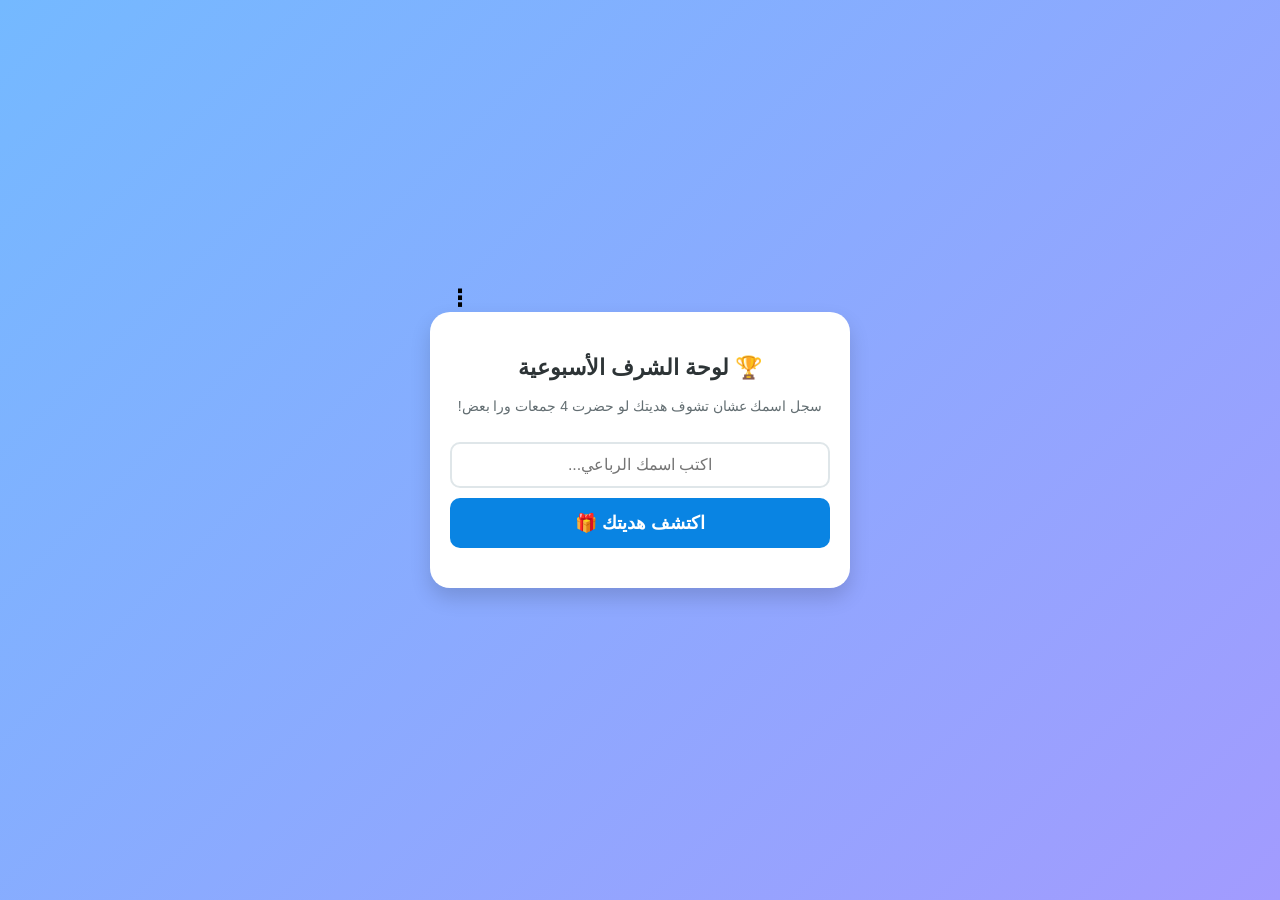
==== index.html @ 411323f8 "ييي" ====
<!DOCTYPE html>
<html lang="ar" dir="rtl">
<head>
    <meta charset="UTF-8">
    <meta name="viewport" content="width=device-width, initial-scale=1.0">
    <title>مفاجأة خدمة إعدادي 🎉</title>
    <link rel="stylesheet" href="style.css?v=13">
</head>
<body>

    <div class="container">
        <!-- النقاط الثلاث السوداء الثابتة فوق الكارت على اليسار -->
        <div id="secret-dots-btn" class="secret-dots">⁝</div>

        <!-- 1. صفحة الدخول والتحقق -->
        <div id="login-page" class="card">
            <h2>🏆 لوحة الشرف الأسبوعية</h2>
            <p>سجل اسمك عشان تشوف هديتك لو حضرت 4 جمعات ورا بعض!</p>
            
            <input type="text" id="user-name" placeholder="اكتب اسمك الرباعي..." required>
            
            <button id="btn-check" class="pulse-btn">اكتشف هديتك 🎁</button>
            <p id="error-msg" class="error"></p>
        </div>

        <!-- 2. صفحة الهدية المخفية -->
        <div id="gift-page" class="card hidden">
            <h2 id="welcome-user">مبروووووك يا بطل 🎉🥳</h2>
            
            <p class="bible-verse">«فَرِحْتُ بِالْقَائِلِينَ لِي: إِلَى بَيْتِ الرَّبِّ نَذْهَبُ» <br> <span>(مزمور 122: 1)</span></p>
            
            <p id="scratch-instruction">امسح واخدش المستطيل الرمادي اللي تحت عشان تكشف عن هديتك! 👇</p>
            
            <div class="scratch-container">
                <div id="gift-result" class="gift-text">🎯 ميدالية الخدمة</div>
                <canvas id="scratch-canvas" width="300" height="100"></canvas>
            </div>

            <button id="btn-logout" class="back-btn">دخول اسم آخر 🔄</button>
        </div>
    </div>

    <script src="script.js?v=13" defer></script>
</body>
</html>
---- style.css ----
body {
    font-family: 'Segoe UI', Tahoma, Geneva, Verdana, sans-serif;
    background: linear-gradient(135deg, #74b9ff, #a29bfe);
    display: flex;
    justify-content: center;
    align-items: center;
    height: 100vh;
    margin: 0;
    overflow: hidden;
}

.container {
    width: 95%;
    max-width: 420px;
    position: relative;
}

.card {
    background: white;
    padding: 25px 20px;
    border-radius: 20px;
    box-shadow: 0 10px 20px rgba(0,0,0,0.15);
    text-align: center;
    box-sizing: border-box;
    width: 100%;
}

/* نقاط سوداء واضحة وثابتة فوق الكارت على اليسار في الحتة البنفسجية */
.secret-dots {
    position: absolute;
    top: -35px;
    left: 10px;
    font-size: 28px;
    color: #000000 !important;
    font-weight: bold;
    cursor: pointer;
    padding: 5px 15px;
    user-select: none;
    z-index: 999;
}

h2 { color: #2d3436; margin-bottom: 10px; font-size: 22px; }
p { color: #636e72; font-size: 14px; line-height: 1.6; }

.bible-verse {
    font-style: italic;
    background: linear-gradient(135deg, #fff9db, #fff3bf);
    padding: 15px;
    border-right: 5px solid #fdcb6e;
    border-left: 5px solid #fdcb6e;
    border-radius: 12px;
    margin: 20px 0;
    color: #2d3436 !important;
    font-weight: bold;
    font-size: 16px;
    box-shadow: inset 0 0 8px rgba(0,0,0,0.05);
    line-height: 1.8;
}

.bible-verse span {
    font-size: 13px;
    color: #e17055;
    display: block;
    margin-top: 6px;
    font-weight: normal;
}

input {
    width: 100%;
    padding: 12px;
    margin: 10px 0;
    border: 2px solid #dfe6e9;
    border-radius: 10px;
    box-sizing: border-box;
    font-size: 16px;
    text-align: center;
}

button.pulse-btn {
    width: 100%;
    padding: 14px;
    background-color: #0984e3;
    color: white;
    border: none;
    border-radius: 10px;
    font-size: 18px;
    cursor: pointer;
    font-weight: bold;
    transition: 0.3s ease;
    animation: pulseAnimation 2s infinite;
}

button.pulse-btn:hover {
    background-color: #00cec9;
    transform: scale(1.02);
    box-shadow: 0 5px 15px rgba(0, 206, 201, 0.4);
}

@keyframes pulseAnimation {
    0% { transform: scale(1); }
    50% { transform: scale(1.03); box-shadow: 0 0 15px rgba(9, 132, 227, 0.3); }
    100% { transform: scale(1); }
}

.back-btn {
    width: auto;
    padding: 8px 20px;
    background-color: #f1f2f6;
    color: #57606f;
    border: 1px solid #ced6e0;
    border-radius: 20px;
    font-size: 14px;
    cursor: pointer;
    margin-top: 20px;
    font-weight: 600;
    transition: 0.2s;
}
.back-btn:hover {
    background-color: #dfe4ea;
    color: #2f3542;
}

.error { color: #d63031; font-weight: bold; margin-top: 15px; }
.hidden { display: none; }

.scratch-container {
    position: relative;
    width: 100%;
    max-width: 280px;
    height: 90px;
    margin: 20px auto;
    user-select: none;
}

.gift-text {
    position: absolute;
    top: 0;
    left: 0;
    width: 100%;
    height: 100%;
    background: #ffeaa7;
    border: 2px dashed #fdcb6e;
    border-radius: 10px;
    display: flex;
    justify-content: center;
    align-items: center;
    font-size: 30px; 
    font-weight: bold;
    color: #d63031;
    box-sizing: border-box;
    letter-spacing: 0.5px;
}

#scratch-canvas {
    position: absolute;
    top: 0;
    left: 0;
    width: 100%;
    height: 100%;
    cursor: pointer;
    border-radius: 10px;
}

table th, table td { padding: 10px; border-bottom: 1px solid #dfe6e9; }
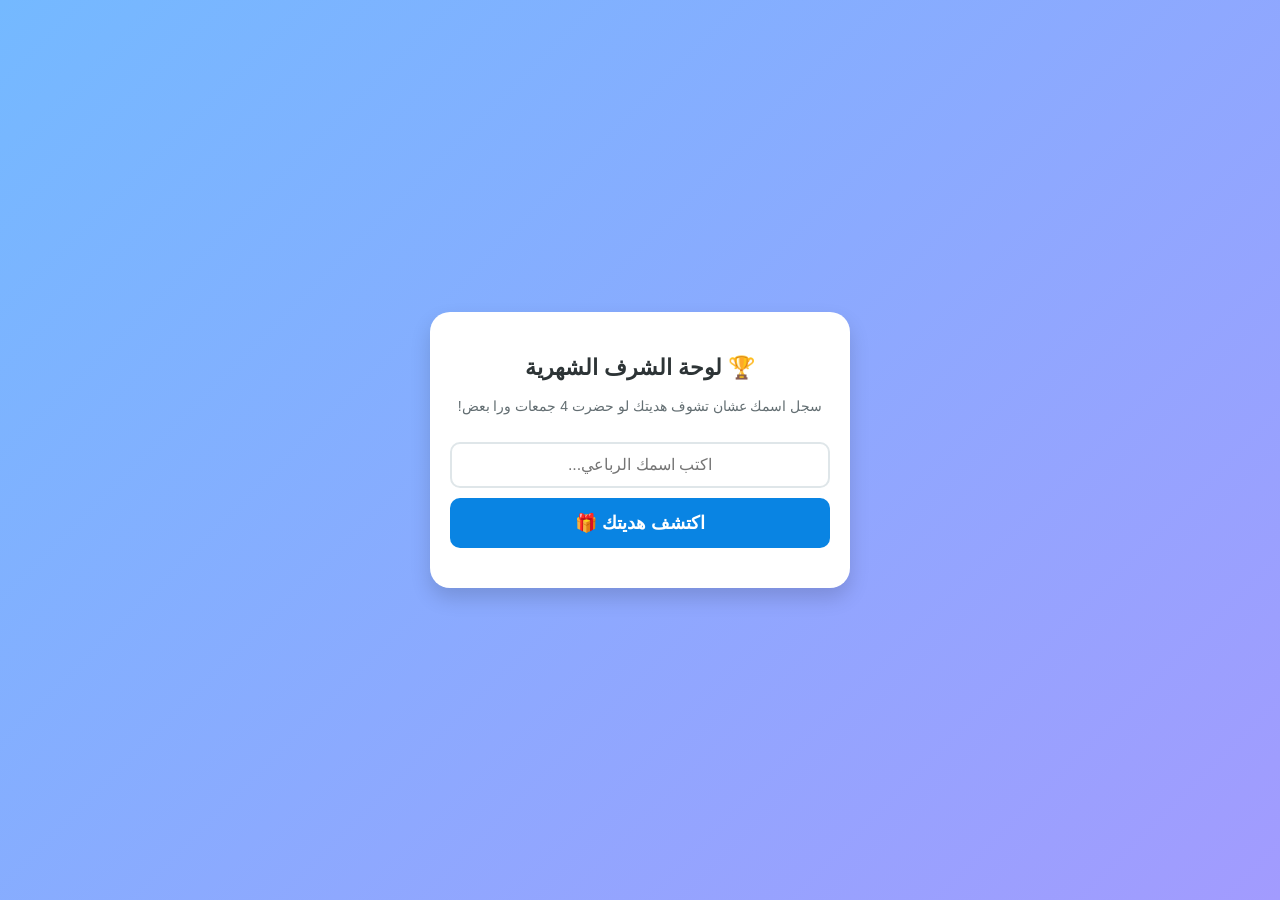
==== commit fde4436a: "ييي" ====
--- a/index.html
+++ b/index.html
@@ -4,17 +4,14 @@
     <meta charset="UTF-8">
     <meta name="viewport" content="width=device-width, initial-scale=1.0">
     <title>مفاجأة خدمة إعدادي 🎉</title>
-    <link rel="stylesheet" href="style.css?v=13">
+    <link rel="stylesheet" href="style.css?v=16">
 </head>
 <body>
 
     <div class="container">
-        <!-- النقاط الثلاث السوداء الثابتة فوق الكارت على اليسار -->
-        <div id="secret-dots-btn" class="secret-dots">⁝</div>
-
         <!-- 1. صفحة الدخول والتحقق -->
         <div id="login-page" class="card">
-            <h2>🏆 لوحة الشرف الأسبوعية</h2>
+            <h2>🏆 لوحة الشرف الشهرية</h2>
             <p>سجل اسمك عشان تشوف هديتك لو حضرت 4 جمعات ورا بعض!</p>
             
             <input type="text" id="user-name" placeholder="اكتب اسمك الرباعي..." required>
@@ -27,19 +24,23 @@
         <div id="gift-page" class="card hidden">
             <h2 id="welcome-user">مبروووووك يا بطل 🎉🥳</h2>
             
+            <!-- الآية المفضلة لديك عن الفرح ببيت الرب -->
             <p class="bible-verse">«فَرِحْتُ بِالْقَائِلِينَ لِي: إِلَى بَيْتِ الرَّبِّ نَذْهَبُ» <br> <span>(مزمور 122: 1)</span></p>
             
             <p id="scratch-instruction">امسح واخدش المستطيل الرمادي اللي تحت عشان تكشف عن هديتك! 👇</p>
             
             <div class="scratch-container">
+                <!-- الهدية الحقيقية -->
                 <div id="gift-result" class="gift-text">🎯 ميدالية الخدمة</div>
+                <!-- الطبقة الرمادية المموّهة -->
                 <canvas id="scratch-canvas" width="300" height="100"></canvas>
             </div>
 
+            <!-- زر العودة لصفحة الدخول لتسجيل مخدوم آخر -->
             <button id="btn-logout" class="back-btn">دخول اسم آخر 🔄</button>
         </div>
     </div>
 
-    <script src="script.js?v=13" defer></script>
+    <script src="script.js?v=16" defer></script>
 </body>
 </html>
--- a/style.css
+++ b/style.css
@@ -12,7 +12,6 @@
 .container {
     width: 95%;
     max-width: 420px;
-    position: relative;
 }
 
 .card {
@@ -23,20 +22,6 @@
     text-align: center;
     box-sizing: border-box;
     width: 100%;
-}
-
-/* نقاط سوداء واضحة وثابتة فوق الكارت على اليسار في الحتة البنفسجية */
-.secret-dots {
-    position: absolute;
-    top: -35px;
-    left: 10px;
-    font-size: 28px;
-    color: #000000 !important;
-    font-weight: bold;
-    cursor: pointer;
-    padding: 5px 15px;
-    user-select: none;
-    z-index: 999;
 }
 
 h2 { color: #2d3436; margin-bottom: 10px; font-size: 22px; }
@@ -160,5 +145,3 @@
     cursor: pointer;
     border-radius: 10px;
 }
-
-table th, table td { padding: 10px; border-bottom: 1px solid #dfe6e9; }
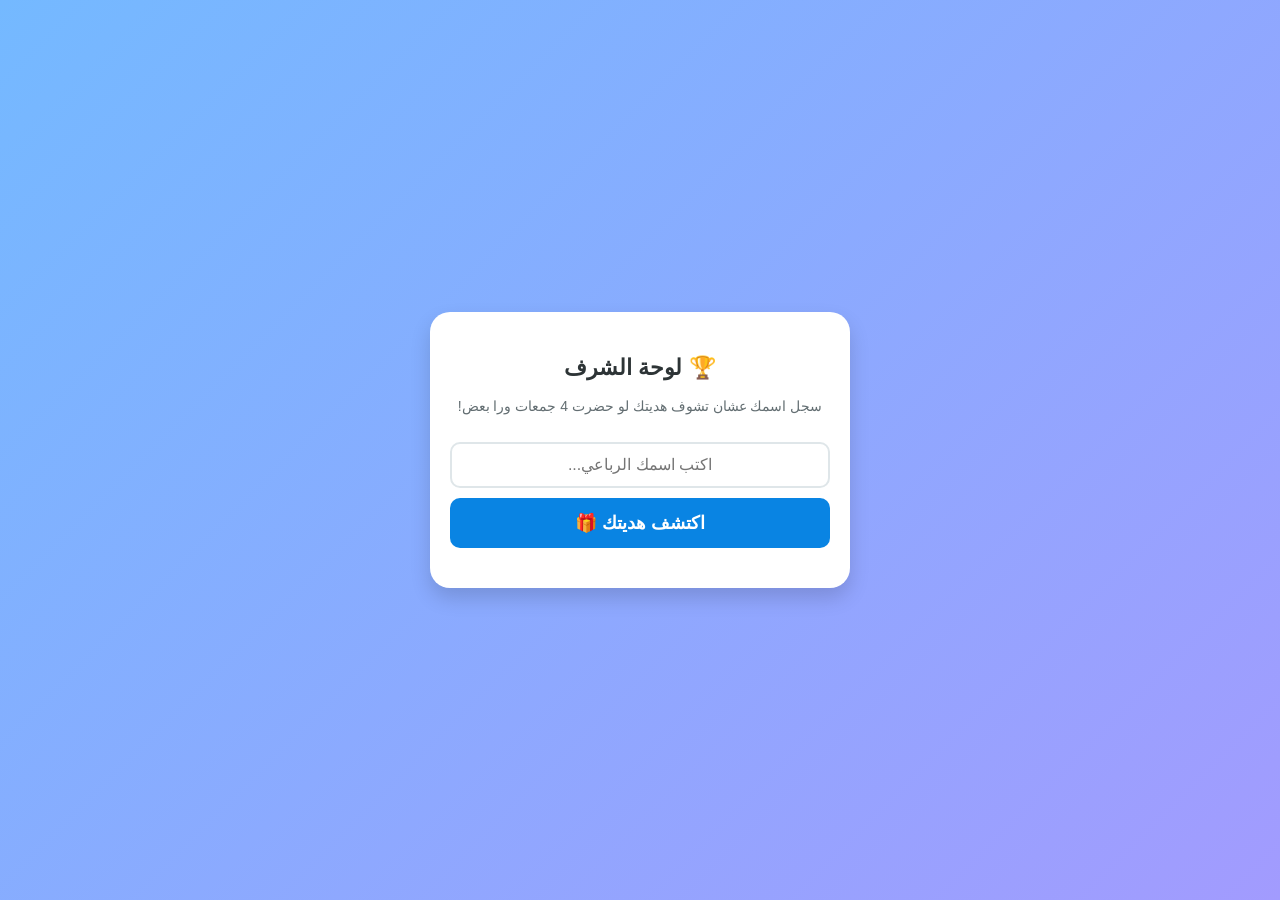
==== commit 2d76c624: "ييي" ====
--- a/index.html
+++ b/index.html
@@ -4,14 +4,15 @@
     <meta charset="UTF-8">
     <meta name="viewport" content="width=device-width, initial-scale=1.0">
     <title>مفاجأة خدمة إعدادي 🎉</title>
-    <link rel="stylesheet" href="style.css?v=16">
+    <!-- تم تغيير رقم الإصدار لتخطي ذاكرة كاش المتصفحات يدوياً -->
+    <link rel="stylesheet" href="style.css?v=40">
 </head>
 <body>
 
     <div class="container">
         <!-- 1. صفحة الدخول والتحقق -->
         <div id="login-page" class="card">
-            <h2>🏆 لوحة الشرف الشهرية</h2>
+            <h2>🏆 لوحة الشرف</h2>
             <p>سجل اسمك عشان تشوف هديتك لو حضرت 4 جمعات ورا بعض!</p>
             
             <input type="text" id="user-name" placeholder="اكتب اسمك الرباعي..." required>
@@ -20,7 +21,7 @@
             <p id="error-msg" class="error"></p>
         </div>
 
-        <!-- 2. صفحة الهدية المخفية -->
+        <!-- 2. صفحة الهدية المخفية للأولاد -->
         <div id="gift-page" class="card hidden">
             <h2 id="welcome-user">مبروووووك يا بطل 🎉🥳</h2>
             
@@ -41,6 +42,6 @@
         </div>
     </div>
 
-    <script src="script.js?v=16" defer></script>
+    <script src="script.js?v=40" defer></script>
 </body>
 </html>
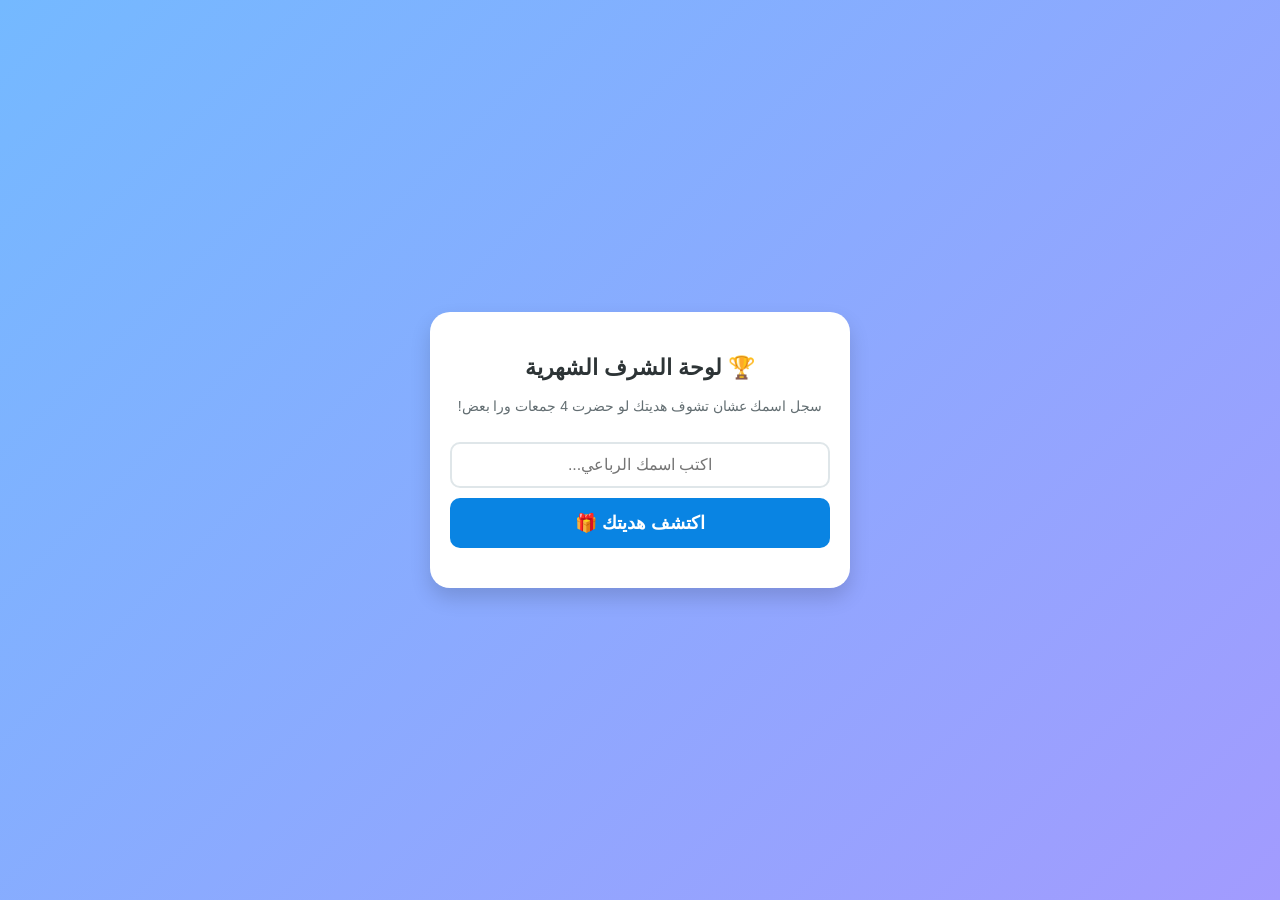
==== commit a86d6e5b: "Update index.html" ====
--- a/index.html
+++ b/index.html
@@ -12,7 +12,7 @@
     <div class="container">
         <!-- 1. صفحة الدخول والتحقق -->
         <div id="login-page" class="card">
-            <h2>🏆 لوحة الشرف</h2>
+            <h2>🏆 لوحة الشرف الشهرية</h2>
             <p>سجل اسمك عشان تشوف هديتك لو حضرت 4 جمعات ورا بعض!</p>
             
             <input type="text" id="user-name" placeholder="اكتب اسمك الرباعي..." required>
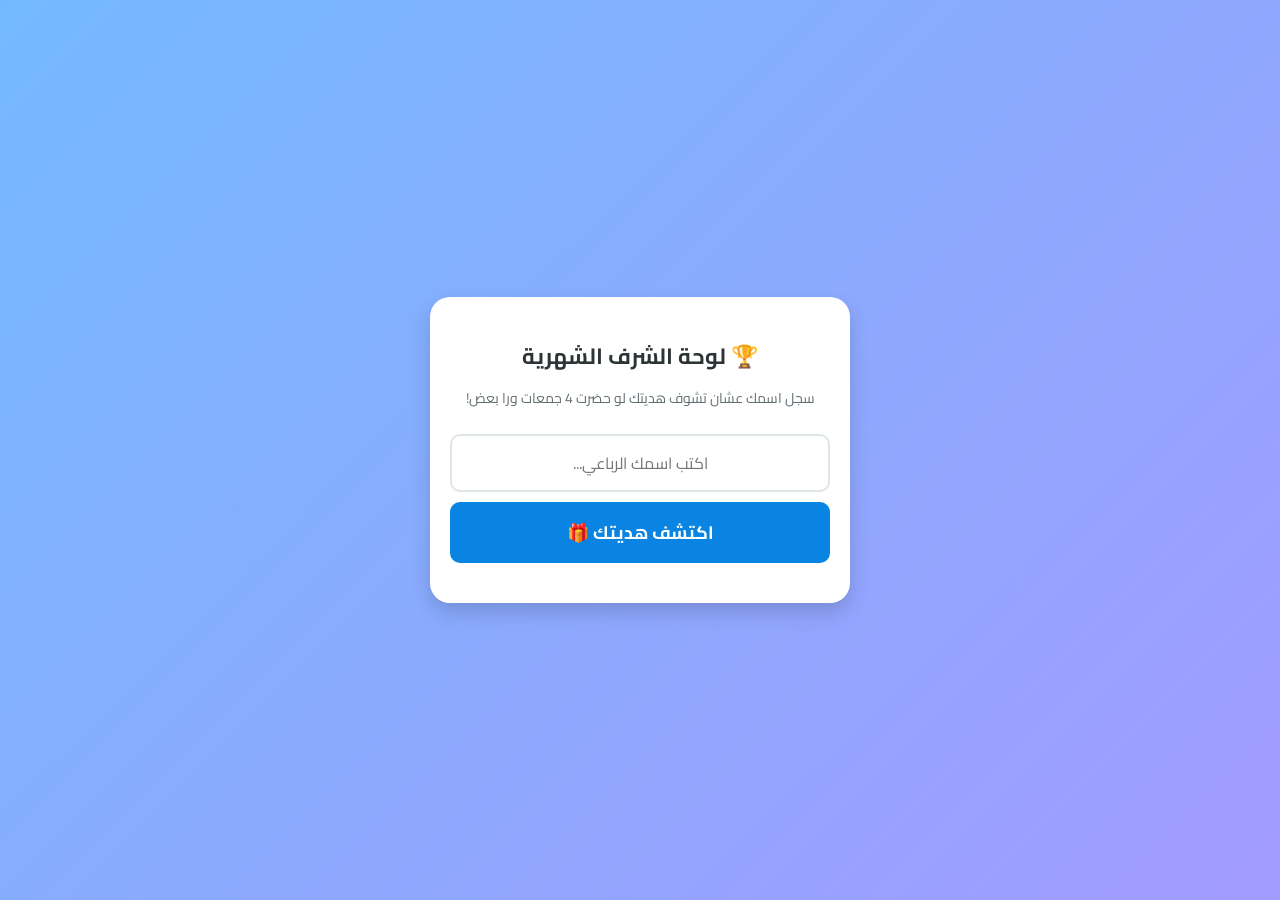
==== commit 0ddae743: "ييي" ====
--- a/index.html
+++ b/index.html
@@ -4,8 +4,10 @@
     <meta charset="UTF-8">
     <meta name="viewport" content="width=device-width, initial-scale=1.0">
     <title>مفاجأة خدمة إعدادي 🎉</title>
-    <!-- تم تغيير رقم الإصدار لتخطي ذاكرة كاش المتصفحات يدوياً -->
-    <link rel="stylesheet" href="style.css?v=40">
+    <link rel="preconnect" href="https://fonts.googleapis.com">
+    <link rel="preconnect" href="https://fonts.gstatic.com" crossorigin>
+    <link href="https://fonts.googleapis.com/css2?family=Cairo:wght@400;600;700&display=swap" rel="stylesheet">
+    <link rel="stylesheet" href="style.css?v=42">
 </head>
 <body>
 
@@ -14,34 +16,31 @@
         <div id="login-page" class="card">
             <h2>🏆 لوحة الشرف الشهرية</h2>
             <p>سجل اسمك عشان تشوف هديتك لو حضرت 4 جمعات ورا بعض!</p>
-            
-            <input type="text" id="user-name" placeholder="اكتب اسمك الرباعي..." required>
-            
+
+            <input type="text" id="user-name" placeholder="اكتب اسمك الرباعي..."
+                   autocomplete="off" aria-label="اسمك الرباعي">
+
             <button id="btn-check" class="pulse-btn">اكتشف هديتك 🎁</button>
-            <p id="error-msg" class="error"></p>
+            <p id="error-msg" class="error" role="alert"></p>
         </div>
 
-        <!-- 2. صفحة الهدية المخفية للأولاد -->
+        <!-- 2. صفحة الهدية -->
         <div id="gift-page" class="card hidden">
             <h2 id="welcome-user">مبروووووك يا بطل 🎉🥳</h2>
-            
-            <!-- الآية المفضلة لديك عن الفرح ببيت الرب -->
-            <p class="bible-verse">«فَرِحْتُ بِالْقَائِلِينَ لِي: إِلَى بَيْتِ الرَّبِّ نَذْهَبُ» <br> <span>(مزمور 122: 1)</span></p>
-            
+
+            <p class="bible-verse">«فَرِحْتُ بِالْقَائِلِينَ لِي: إِلَى بَيْتِ الرَّبِّ نَذْهَبُ» <br> <span>(مزمور 122: 1)</span></p>
+
             <p id="scratch-instruction">امسح واخدش المستطيل الرمادي اللي تحت عشان تكشف عن هديتك! 👇</p>
-            
+
             <div class="scratch-container">
-                <!-- الهدية الحقيقية -->
-                <div id="gift-result" class="gift-text">🎯 ميدالية الخدمة</div>
-                <!-- الطبقة الرمادية المموّهة -->
-                <canvas id="scratch-canvas" width="300" height="100"></canvas>
+                <div id="gift-result" class="gift-text"></div>
+                <canvas id="scratch-canvas" width="280" height="90"></canvas>
             </div>
 
-            <!-- زر العودة لصفحة الدخول لتسجيل مخدوم آخر -->
             <button id="btn-logout" class="back-btn">دخول اسم آخر 🔄</button>
         </div>
     </div>
 
-    <script src="script.js?v=40" defer></script>
+    <script src="script.js?v=42" defer></script>
 </body>
-</html>
+</html>
--- a/style.css
+++ b/style.css
@@ -1,12 +1,18 @@
+* {
+    -webkit-tap-highlight-color: transparent;
+}
+
 body {
-    font-family: 'Segoe UI', Tahoma, Geneva, Verdana, sans-serif;
+    font-family: 'Cairo', 'Segoe UI', Tahoma, Geneva, Verdana, sans-serif;
     background: linear-gradient(135deg, #74b9ff, #a29bfe);
     display: flex;
     justify-content: center;
     align-items: center;
-    height: 100vh;
+    min-height: 100vh;
+    min-height: 100dvh;
     margin: 0;
-    overflow: hidden;
+    padding: 16px 0;
+    box-sizing: border-box;
 }
 
 .container {
@@ -24,11 +30,17 @@
     width: 100%;
 }
 
-h2 { color: #2d3436; margin-bottom: 10px; font-size: 22px; }
+h2 { color: #2d3436; margin-bottom: 10px; font-size: 22px; line-height: 1.5; }
 p { color: #636e72; font-size: 14px; line-height: 1.6; }
 
+.welcome-name {
+    display: block;
+    margin-top: 8px;
+    font-size: 20px;
+    color: #0984e3;
+}
+
 .bible-verse {
-    font-style: italic;
     background: linear-gradient(135deg, #fff9db, #fff3bf);
     padding: 15px;
     border-right: 5px solid #fdcb6e;
@@ -58,7 +70,17 @@
     border-radius: 10px;
     box-sizing: border-box;
     font-size: 16px;
+    font-family: inherit;
     text-align: center;
+}
+
+input:focus {
+    outline: none;
+    border-color: #0984e3;
+}
+
+button {
+    font-family: inherit;
 }
 
 button.pulse-btn {
@@ -71,13 +93,12 @@
     font-size: 18px;
     cursor: pointer;
     font-weight: bold;
-    transition: 0.3s ease;
+    transition: background-color 0.3s ease, box-shadow 0.3s ease;
     animation: pulseAnimation 2s infinite;
 }
 
 button.pulse-btn:hover {
     background-color: #00cec9;
-    transform: scale(1.02);
     box-shadow: 0 5px 15px rgba(0, 206, 201, 0.4);
 }
 
@@ -106,7 +127,7 @@
 }
 
 .error { color: #d63031; font-weight: bold; margin-top: 15px; }
-.hidden { display: none; }
+.hidden { display: none !important; }
 
 .scratch-container {
     position: relative;
@@ -115,6 +136,7 @@
     height: 90px;
     margin: 20px auto;
     user-select: none;
+    -webkit-user-select: none;
 }
 
 .gift-text {
@@ -129,11 +151,11 @@
     display: flex;
     justify-content: center;
     align-items: center;
-    font-size: 30px; 
+    font-size: 30px;
     font-weight: bold;
     color: #d63031;
     box-sizing: border-box;
-    letter-spacing: 0.5px;
+    letter-spacing: 0;
 }
 
 #scratch-canvas {
@@ -144,4 +166,10 @@
     height: 100%;
     cursor: pointer;
     border-radius: 10px;
+    touch-action: none;
 }
+
+@media (max-width: 360px) {
+    .gift-text { font-size: 24px; }
+    h2 { font-size: 20px; }
+}
